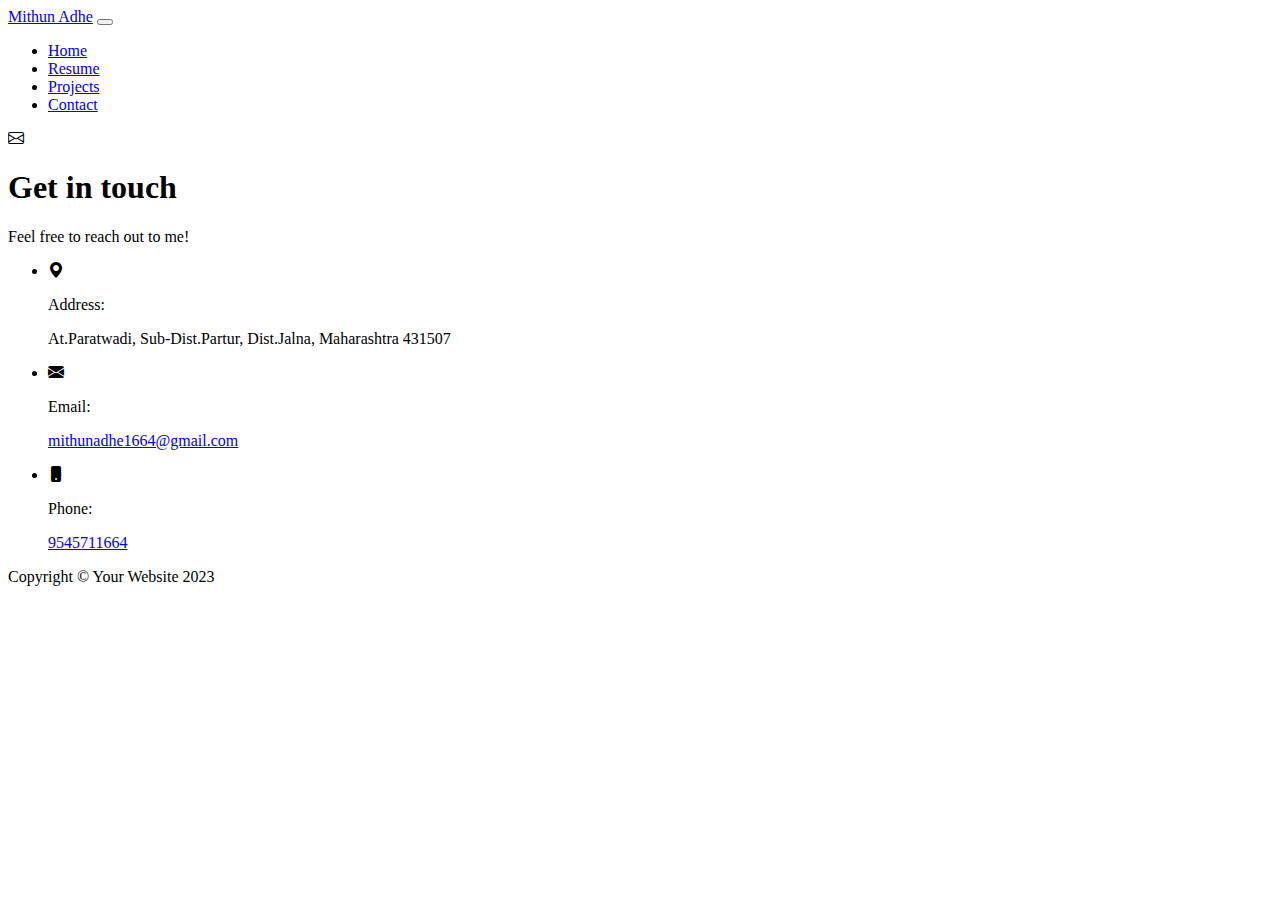
==== contact.html @ 25a3f4ab "Add files via upload" ====
<!DOCTYPE html>
<html lang="en">
    <head>
        <meta charset="utf-8" />
        <meta name="viewport" content="width=device-width, initial-scale=1, shrink-to-fit=no" />
        <meta name="description" content />
        <meta name="author" content />
        <title>Mithun Adhe</title>
        <!-- Favicon-->
        <link rel="icon" type="image/x-icon" href="assets/favicon.ico" />
        <!-- Custom Google font-->
        <link rel="preconnect" href="https://fonts.googleapis.com" />
        <link rel="preconnect" href="https://fonts.gstatic.com" crossorigin />
        <link href="https://fonts.googleapis.com/css2?family=Plus+Jakarta+Sans:wght@100;200;300;400;500;600;700;800;900&amp;display=swap" rel="stylesheet" />
        <!-- Bootstrap icons-->
        <link href="https://cdn.jsdelivr.net/npm/bootstrap-icons@1.8.1/font/bootstrap-icons.css" rel="stylesheet" />
        <!-- Core theme CSS (includes Bootstrap)-->
        <link href="css/styles.css" rel="stylesheet" />
    </head>
    <body class="d-flex flex-column">
        <main class="flex-shrink-0">
            <!-- Navigation-->
            <nav class="navbar navbar-expand-lg navbar-light bg-white py-3">
                <div class="container px-5">
                    <a class="navbar-brand" href="index.html"><span class="fw-bolder text-primary">Mithun Adhe</span></a>
                    <button class="navbar-toggler" type="button" data-bs-toggle="collapse" data-bs-target="#navbarSupportedContent" aria-controls="navbarSupportedContent" aria-expanded="false" aria-label="Toggle navigation"><span class="navbar-toggler-icon"></span></button>
                    <div class="collapse navbar-collapse" id="navbarSupportedContent">
                        <ul class="navbar-nav ms-auto mb-2 mb-lg-0 small fw-bolder">
                            <li class="nav-item"><a class="nav-link" href="index.html">Home</a></li>
                            <li class="nav-item"><a class="nav-link" href="resume.html">Resume</a></li>
                            <li class="nav-item"><a class="nav-link" href="projects.html">Projects</a></li>
                            <li class="nav-item"><a class="nav-link" href="contact.html">Contact</a></li>
                        </ul>
                    </div>
                </div>
            </nav>
            <!-- Page content-->
            <section class="py-5">
                <div class="container px-5">
                    <!-- Contact details-->
                    <div class="bg-light rounded-4 py-5 px-4 px-md-5">
                        <div class="text-center mb-5">
                            <div class="feature bg-primary bg-gradient-primary-to-secondary text-white rounded-3 mb-3"><i class="bi bi-envelope"></i></div>
                            <h1 class="fw-bolder">Get in touch</h1>
                            <p class="lead fw-normal text-muted mb-0">Feel free to reach out to me!</p>
                        </div>
                        <div class="row gx-5 justify-content-center">
                            <div class="col-lg-8 col-xl-6">
                                <!-- Contact Information -->
                                <ul class="list-unstyled text-center">
                                    <li class="mb-3">
                                        <i class="bi bi-geo-alt-fill text-primary"></i>
                                        <p class="fw-bold mb-0">Address:</p>
                                        <p>At.Paratwadi, Sub-Dist.Partur, Dist.Jalna, Maharashtra 431507 </p>
                                    </li>
                                    <li class="mb-3">
                                        <i class="bi bi-envelope-fill text-primary"></i>
                                        <p class="fw-bold mb-0">Email:</p>
                                        <p><a href="mailto:your-email@example.com">mithunadhe1664@gmail.com</a></p>
                                    </li>
                                    <li class="mb-3">
                                        <i class="bi bi-phone-fill text-primary"></i>
                                        <p class="fw-bold mb-0">Phone:</p>
                                        <p><a href="tel:+1234567890">9545711664</a></p>
                                    </li>
                                </ul>
                            </div>
                        </div>
                    </div>
                </div>
            </section>
        </main>
        <!-- Footer-->
        <footer class="bg-white py-4 mt-auto">
            <div class="container px-5">
                <div class="row align-items-center justify-content-between flex-column flex-sm-row">
                    <div class="col-auto"><div class="small m-0">Copyright &copy; Your Website 2023</div></div>
                </div>
            </div>
        </footer>
        <!-- Bootstrap core JS-->
        <script src="https://cdn.jsdelivr.net/npm/bootstrap@5.2.3/dist/js/bootstrap.bundle.min.js"></script>
        <!-- Core theme JS-->
        <script src="js/scripts.js"></script>
    </body>
</html>
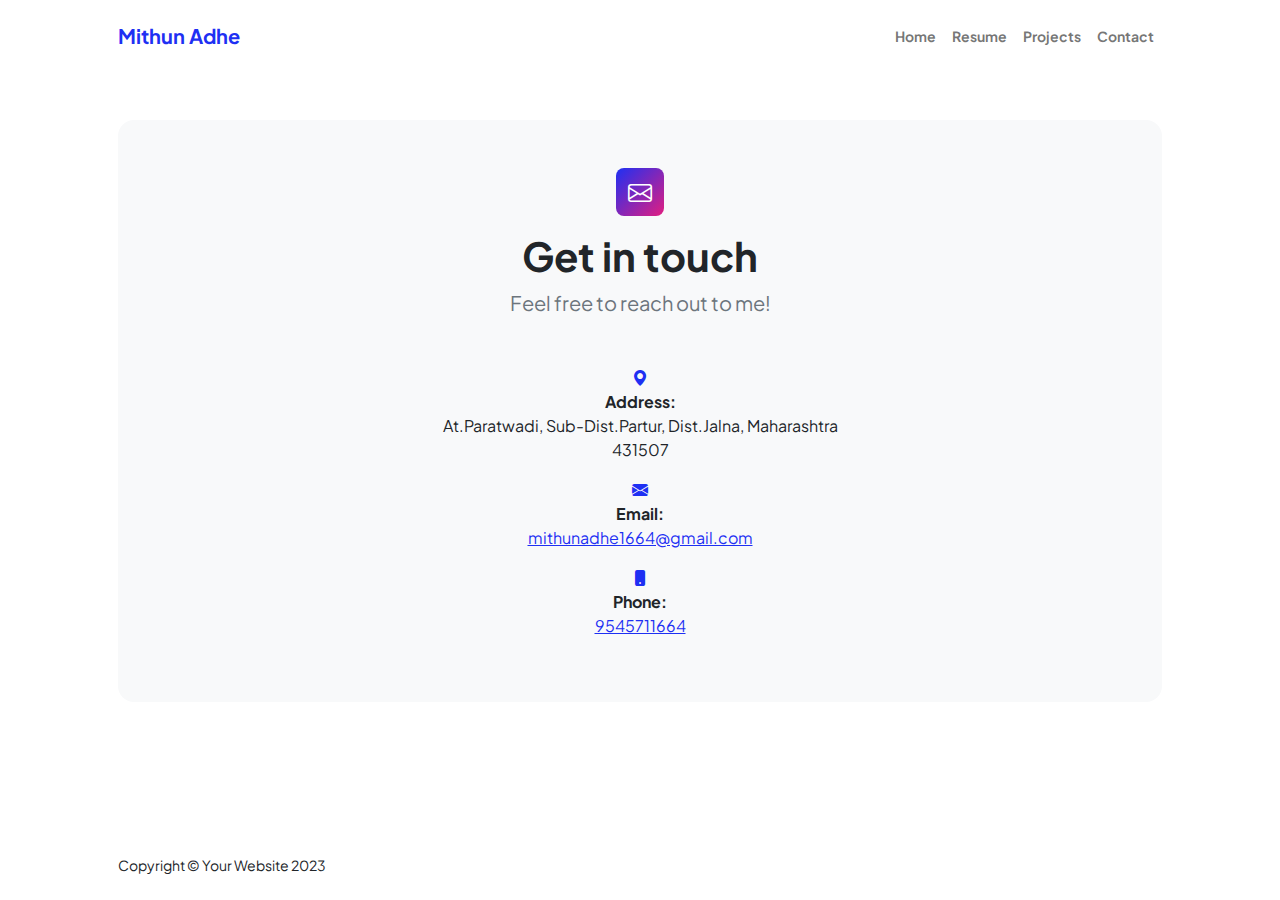
==== commit 37ec5640: "Update contact.html" ====
--- a/contact.html
+++ b/contact.html
@@ -15,7 +15,7 @@
         <!-- Bootstrap icons-->
         <link href="https://cdn.jsdelivr.net/npm/bootstrap-icons@1.8.1/font/bootstrap-icons.css" rel="stylesheet" />
         <!-- Core theme CSS (includes Bootstrap)-->
-        <link href="css/styles.css" rel="stylesheet" />
+        <link href="styles.css" rel="stylesheet" />
     </head>
     <body class="d-flex flex-column">
         <main class="flex-shrink-0">
